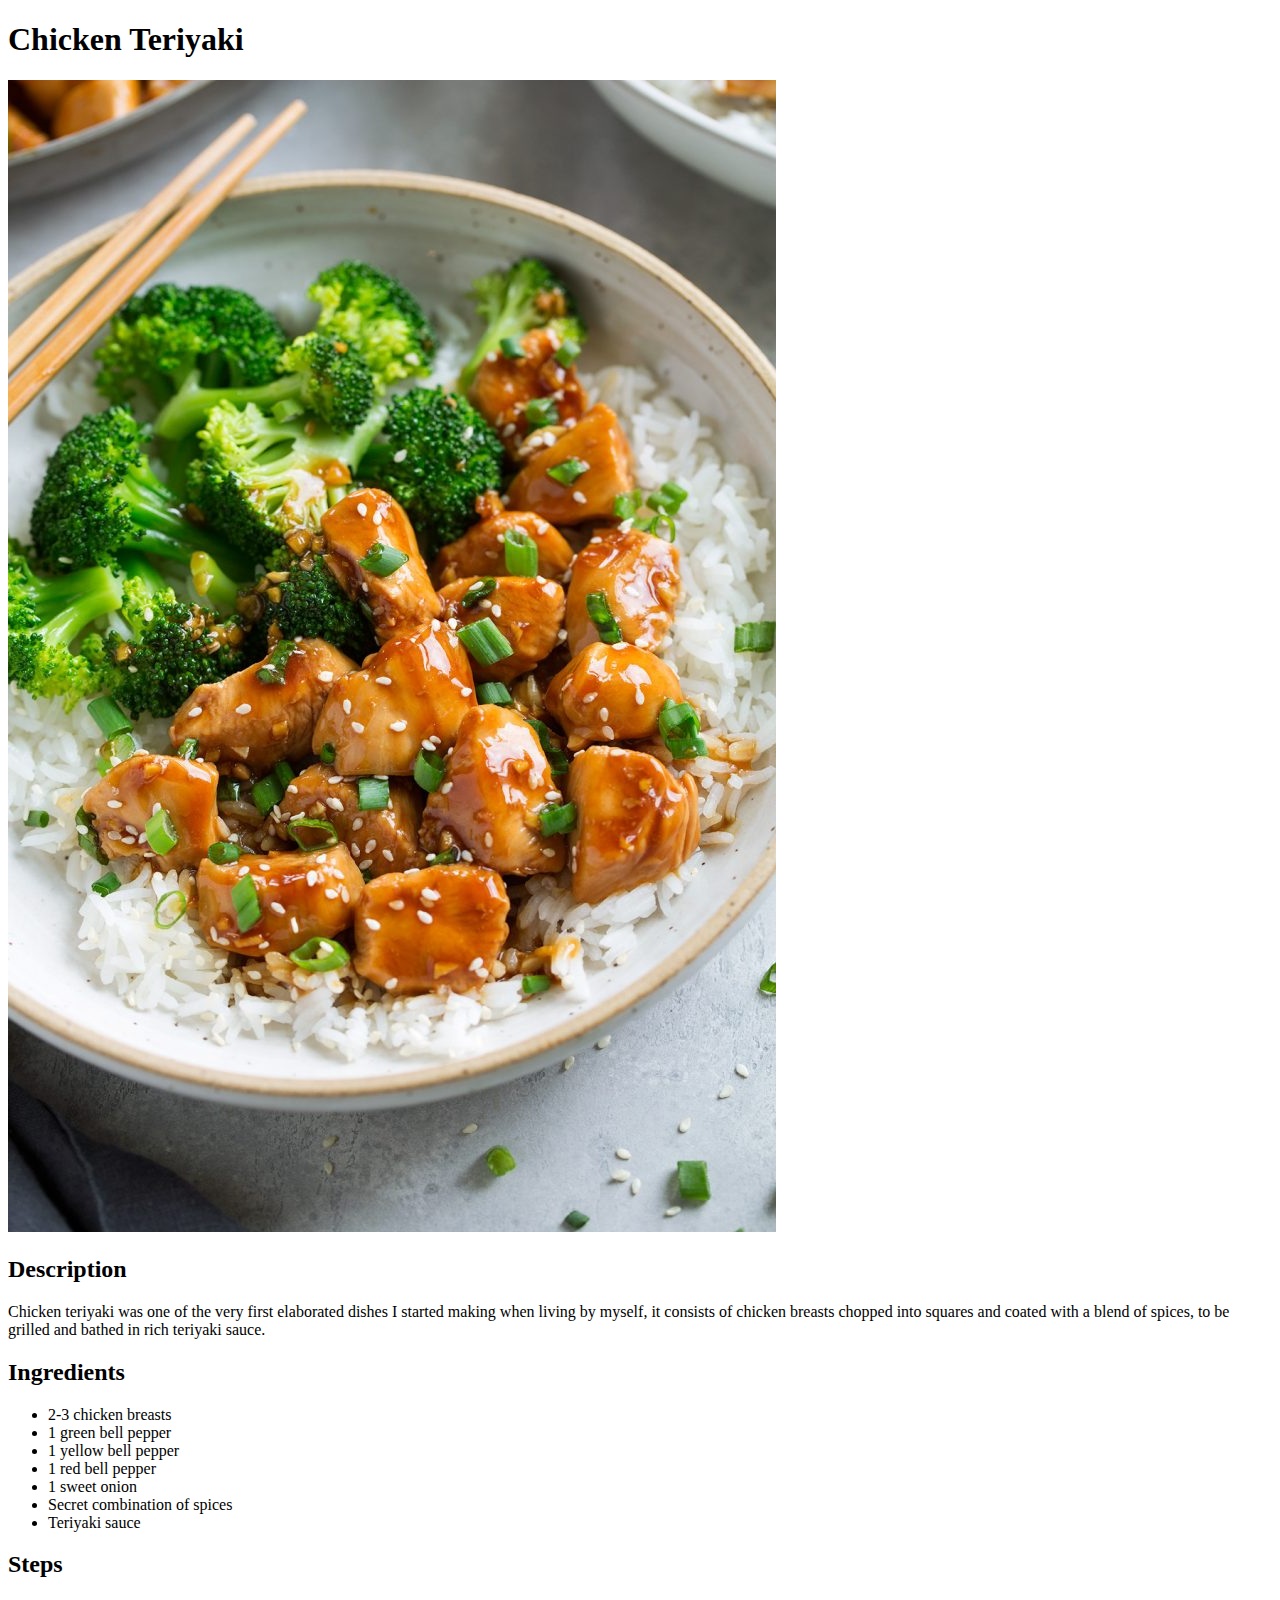
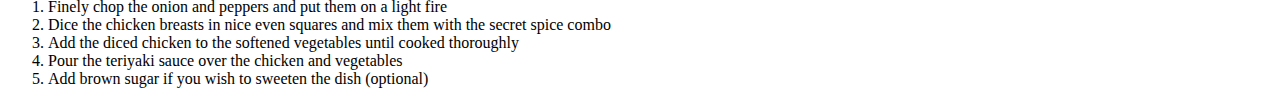
==== recipes/chicken-teriyaki.html @ bdbeec7c "Add project structure and first recipe page" ====
<!DOCTYPE html>
<html lang="en">
<head>
    <meta charset="UTF-8">
    <meta http-equiv="X-UA-Compatible" content="IE=edge">
    <meta name="viewport" content="width=device-width, initial-scale=1.0">
    <title>Chicken Teriyaki</title>
</head>
<body>
    <h1>Chicken Teriyaki</h1>
    <img src="../images/chicken-teriyaki.jpg" alt="A plate with white rice, brocoli and chicken teriyaki">
    <h2>Description</h2>
    <p>Chicken teriyaki was one of the very first elaborated dishes I started making when living by myself, it consists of chicken breasts chopped into squares and coated with a blend of spices, to be grilled and bathed in rich teriyaki sauce.</p>
    <h2>Ingredients</h2>
    <ul>
        <li>2-3 chicken breasts</li>
        <li>1 green bell pepper</li>
        <li>1 yellow bell pepper</li>
        <li>1 red bell pepper</li>
        <li>1 sweet onion</li>
        <li>Secret combination of spices</li>
        <li>Teriyaki sauce</li>
    </ul>
    <h2>Steps</h2>
    <ol>
        <li>Finely chop the onion and peppers and put them on a light fire</li>
        <li>Dice the chicken breasts in nice even squares and mix them with the secret spice combo</li>
        <li>Add the diced chicken to the softened vegetables until cooked thoroughly</li>
        <li>Pour the teriyaki sauce over the chicken and vegetables</li>
        <li>Add brown sugar if you wish to sweeten the dish (optional)</li>
    </ol>
</body>
</html>
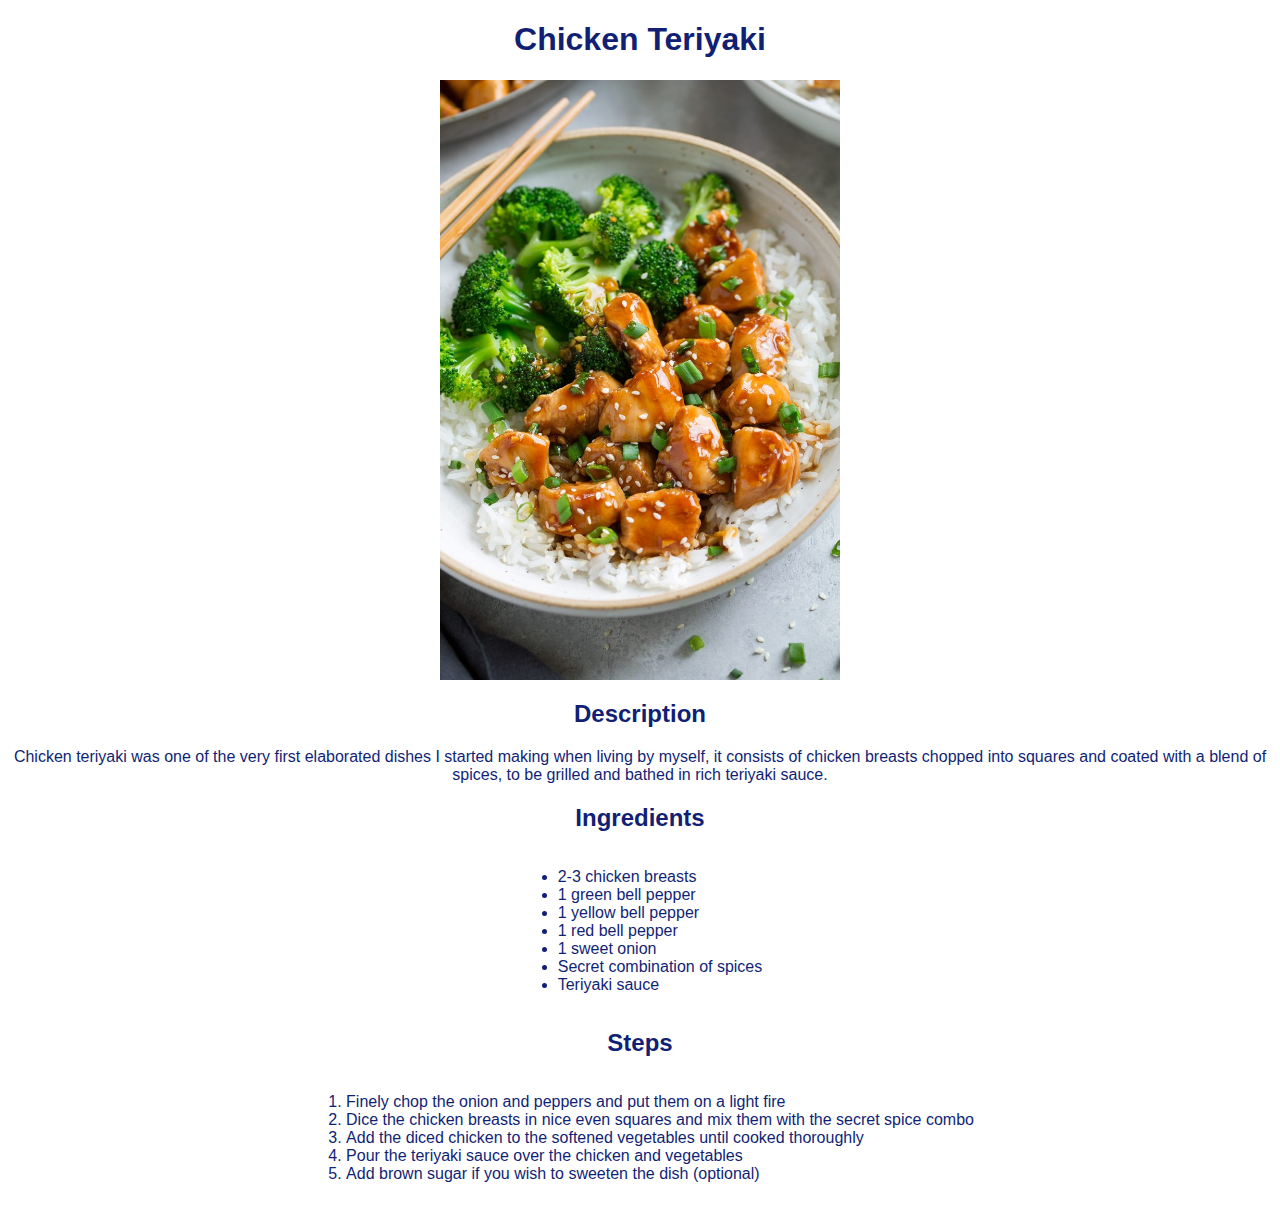
==== commit c57dac06: "Add css to project" ====
--- a/recipes/chicken-teriyaki.html
+++ b/recipes/chicken-teriyaki.html
@@ -5,29 +5,34 @@
     <meta http-equiv="X-UA-Compatible" content="IE=edge">
     <meta name="viewport" content="width=device-width, initial-scale=1.0">
     <title>Chicken Teriyaki</title>
+    <link rel="stylesheet" href="../css/styles.css">
 </head>
 <body>
-    <h1>Chicken Teriyaki</h1>
-    <img src="../images/chicken-teriyaki.jpg" alt="A plate with white rice, brocoli and chicken teriyaki">
-    <h2>Description</h2>
-    <p>Chicken teriyaki was one of the very first elaborated dishes I started making when living by myself, it consists of chicken breasts chopped into squares and coated with a blend of spices, to be grilled and bathed in rich teriyaki sauce.</p>
-    <h2>Ingredients</h2>
-    <ul>
-        <li>2-3 chicken breasts</li>
-        <li>1 green bell pepper</li>
-        <li>1 yellow bell pepper</li>
-        <li>1 red bell pepper</li>
-        <li>1 sweet onion</li>
-        <li>Secret combination of spices</li>
-        <li>Teriyaki sauce</li>
-    </ul>
-    <h2>Steps</h2>
-    <ol>
-        <li>Finely chop the onion and peppers and put them on a light fire</li>
-        <li>Dice the chicken breasts in nice even squares and mix them with the secret spice combo</li>
-        <li>Add the diced chicken to the softened vegetables until cooked thoroughly</li>
-        <li>Pour the teriyaki sauce over the chicken and vegetables</li>
-        <li>Add brown sugar if you wish to sweeten the dish (optional)</li>
-    </ol>
+    <h1 class="recipe-title">Chicken Teriyaki</h1>
+    <img class="recipe-image" src="../images/chicken-teriyaki.jpg" alt="A plate with white rice, brocoli and chicken teriyaki">
+    <h2 class="recipe-parts-headers">Description</h2>
+    <p class="description">Chicken teriyaki was one of the very first elaborated dishes I started making when living by myself, it consists of chicken breasts chopped into squares and coated with a blend of spices, to be grilled and bathed in rich teriyaki sauce.</p>
+    <h2 class="recipe-parts-headers">Ingredients</h2>
+    <div class="container">
+        <ul class="ingredients">
+            <li>2-3 chicken breasts</li>
+            <li>1 green bell pepper</li>
+            <li>1 yellow bell pepper</li>
+            <li>1 red bell pepper</li>
+            <li>1 sweet onion</li>
+            <li>Secret combination of spices</li>
+            <li>Teriyaki sauce</li>
+        </ul>
+    </div>
+    <h2 class="recipe-parts-headers">Steps</h2>
+    <div class="container">
+        <ol class="steps">
+            <li>Finely chop the onion and peppers and put them on a light fire</li>
+            <li>Dice the chicken breasts in nice even squares and mix them with the secret spice combo</li>
+            <li>Add the diced chicken to the softened vegetables until cooked thoroughly</li>
+            <li>Pour the teriyaki sauce over the chicken and vegetables</li>
+            <li>Add brown sugar if you wish to sweeten the dish (optional)</li>
+        </ol>
+    </div>
 </body>
 </html>--- a/css/styles.css
+++ b/css/styles.css
@@ -0,0 +1,62 @@
+* {
+    font-family: Verdana, Geneva, Tahoma, sans-serif;
+    color: rgb(17, 31, 117);
+}
+
+/* Index */
+
+.page-title {
+    text-align: center;
+}
+
+.recipe-list {
+    list-style: none;
+    text-align: center;
+}
+
+.recipe-list>li {
+    display: inline-block;
+}
+
+.recipe-list>li>a {
+    text-decoration: none;
+}
+
+.recipe-list>li>a:hover {
+    color: rgba(17, 30, 117, 0.50);
+}
+
+/* Recipes */
+
+.recipe-title {
+    text-align: center;
+}
+
+.recipe-parts-headers {
+    text-align: center;
+}
+
+.description {
+    text-align: center;
+}
+
+.container {
+    text-align: center;
+}
+
+.ingredients {
+    display: inline-block;
+    text-align: left;
+}
+
+.steps {
+    display: inline-block;
+    text-align: left;
+}
+
+.recipe-image {
+    display: block;
+    width: 400px;
+    height: auto;
+    margin: auto;
+}
